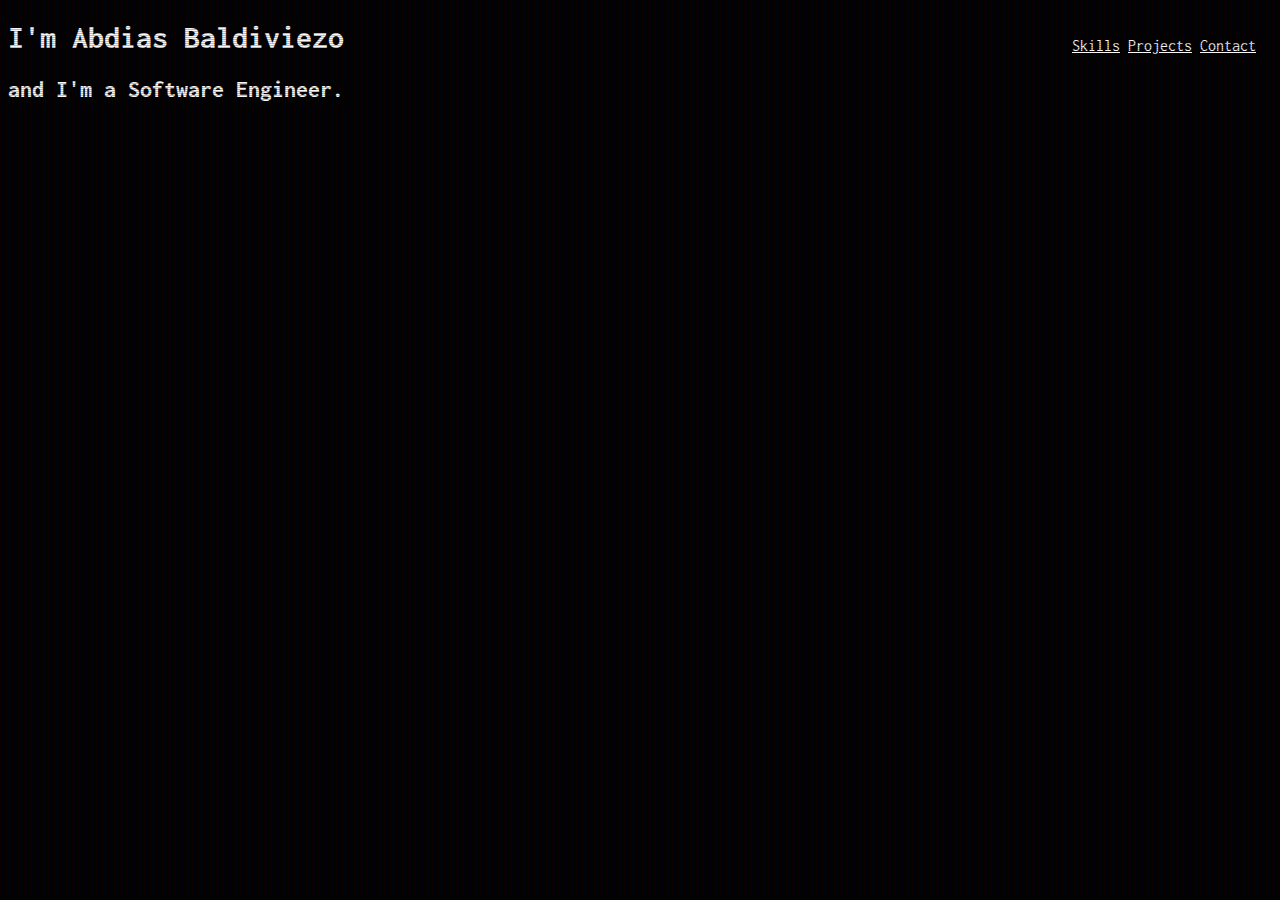
==== index.html @ 1279e67d "new branch" ====
<!DOCTYPE html>
<html>
    <head>
        <link rel="stylesheet" href="index.css">
        <!-- reused style from http://aleclownes.com/2017/02/01/crt-display.html -->
        <link rel="stylesheet" href="crt.css">
        <link rel="preconnect" href="https://fonts.googleapis.com">
        <link rel="preconnect" href="https://fonts.gstatic.com" crossorigin>
        <link href="https://fonts.googleapis.com/css2?family=Inconsolata&display=swap" rel="stylesheet"> 
	
        <meta charset="utf-8">
        <meta name="viewport" content="width=device-width, initial-scale=1">
        
    </head>
    <body >
        <div class="navbar">
            <a href="#Skills">Skills</a>
            <a href="#Projects">Projects</a>
            <a href="#Contact">Contact</a>
        </div>
        <div class="crt">
            <h1>I'm Abdias Baldiviezo</h1>
            <h2>and I'm a Software Engineer.</h2>
        </div>
    </body>
</html>
---- index.css ----
body {
  background-color: black;
  color: white;
  font-family: 'Inconsolata', monospace !important;
}

.navbar {
  float: right;
  display: block;
  text-align: center;
  padding: 1rem;
}

a, a:visited, a:hover, a:active {
  color: inherit;
}
---- crt.css ----
@keyframes flicker {
    0% {
      opacity: 0.27861;
    }
    5% {
      opacity: 0.34769;
    }
    10% {
      opacity: 0.23604;
    }
    15% {
      opacity: 0.90626;
    }
    20% {
      opacity: 0.18128;
    }
    25% {
      opacity: 0.83891;
    }
    30% {
      opacity: 0.65583;
    }
    35% {
      opacity: 0.67807;
    }
    40% {
      opacity: 0.26559;
    }
    45% {
      opacity: 0.84693;
    }
    50% {
      opacity: 0.96019;
    }
    55% {
      opacity: 0.08594;
    }
    60% {
      opacity: 0.20313;
    }
    65% {
      opacity: 0.71988;
    }
    70% {
      opacity: 0.53455;
    }
    75% {
      opacity: 0.37288;
    }
    80% {
      opacity: 0.71428;
    }
    85% {
      opacity: 0.70419;
    }
    90% {
      opacity: 0.7003;
    }
    95% {
      opacity: 0.36108;
    }
    100% {
      opacity: 0.24387;
    }
  }
  @keyframes textShadow {
    0% {
      text-shadow: 0.4389924193300864px 0 1px rgba(0,30,255,0.5), -0.4389924193300864px 0 1px rgba(255,0,80,0.3), 0 0 3px;
    }
    5% {
      text-shadow: 2.7928974010788217px 0 1px rgba(0,30,255,0.5), -2.7928974010788217px 0 1px rgba(255,0,80,0.3), 0 0 3px;
    }
    10% {
      text-shadow: 0.02956275843481219px 0 1px rgba(0,30,255,0.5), -0.02956275843481219px 0 1px rgba(255,0,80,0.3), 0 0 3px;
    }
    15% {
      text-shadow: 0.40218538552878136px 0 1px rgba(0,30,255,0.5), -0.40218538552878136px 0 1px rgba(255,0,80,0.3), 0 0 3px;
    }
    20% {
      text-shadow: 3.4794037899852017px 0 1px rgba(0,30,255,0.5), -3.4794037899852017px 0 1px rgba(255,0,80,0.3), 0 0 3px;
    }
    25% {
      text-shadow: 1.6125630401149584px 0 1px rgba(0,30,255,0.5), -1.6125630401149584px 0 1px rgba(255,0,80,0.3), 0 0 3px;
    }
    30% {
      text-shadow: 0.7015590085143956px 0 1px rgba(0,30,255,0.5), -0.7015590085143956px 0 1px rgba(255,0,80,0.3), 0 0 3px;
    }
    35% {
      text-shadow: 3.896914047650351px 0 1px rgba(0,30,255,0.5), -3.896914047650351px 0 1px rgba(255,0,80,0.3), 0 0 3px;
    }
    40% {
      text-shadow: 3.870905614848819px 0 1px rgba(0,30,255,0.5), -3.870905614848819px 0 1px rgba(255,0,80,0.3), 0 0 3px;
    }
    45% {
      text-shadow: 2.231056963361899px 0 1px rgba(0,30,255,0.5), -2.231056963361899px 0 1px rgba(255,0,80,0.3), 0 0 3px;
    }
    50% {
      text-shadow: 0.08084290417898504px 0 1px rgba(0,30,255,0.5), -0.08084290417898504px 0 1px rgba(255,0,80,0.3), 0 0 3px;
    }
    55% {
      text-shadow: 2.3758461067427543px 0 1px rgba(0,30,255,0.5), -2.3758461067427543px 0 1px rgba(255,0,80,0.3), 0 0 3px;
    }
    60% {
      text-shadow: 2.202193051050636px 0 1px rgba(0,30,255,0.5), -2.202193051050636px 0 1px rgba(255,0,80,0.3), 0 0 3px;
    }
    65% {
      text-shadow: 2.8638780614874975px 0 1px rgba(0,30,255,0.5), -2.8638780614874975px 0 1px rgba(255,0,80,0.3), 0 0 3px;
    }
    70% {
      text-shadow: 0.48874025155497314px 0 1px rgba(0,30,255,0.5), -0.48874025155497314px 0 1px rgba(255,0,80,0.3), 0 0 3px;
    }
    75% {
      text-shadow: 1.8948491305757957px 0 1px rgba(0,30,255,0.5), -1.8948491305757957px 0 1px rgba(255,0,80,0.3), 0 0 3px;
    }
    80% {
      text-shadow: 0.0833037308038857px 0 1px rgba(0,30,255,0.5), -0.0833037308038857px 0 1px rgba(255,0,80,0.3), 0 0 3px;
    }
    85% {
      text-shadow: 0.09769827255241735px 0 1px rgba(0,30,255,0.5), -0.09769827255241735px 0 1px rgba(255,0,80,0.3), 0 0 3px;
    }
    90% {
      text-shadow: 3.443339761481782px 0 1px rgba(0,30,255,0.5), -3.443339761481782px 0 1px rgba(255,0,80,0.3), 0 0 3px;
    }
    95% {
      text-shadow: 2.1841838852799786px 0 1px rgba(0,30,255,0.5), -2.1841838852799786px 0 1px rgba(255,0,80,0.3), 0 0 3px;
    }
    100% {
      text-shadow: 2.6208764473832513px 0 1px rgba(0,30,255,0.5), -2.6208764473832513px 0 1px rgba(255,0,80,0.3), 0 0 3px;
    }
  }
  .crt::after {
    content: " ";
    display: block;
    position: absolute;
    top: 0;
    left: 0;
    bottom: 0;
    right: 0;
    background: rgba(18, 16, 16, 0.1);
    opacity: 0;
    z-index: 2;
    pointer-events: none;
    animation: flicker 0.15s infinite;
  }
  .crt::before {
    content: " ";
    display: block;
    position: absolute;
    top: 0;
    left: 0;
    bottom: 0;
    right: 0;
    background: linear-gradient(rgba(18, 16, 16, 0) 50%, rgba(0, 0, 0, 0.25) 50%), linear-gradient(90deg, rgba(255, 0, 0, 0.06), rgba(0, 255, 0, 0.02), rgba(0, 0, 255, 0.06));
    z-index: 2;
    background-size: 100% 2px, 3px 100%;
    pointer-events: none;
  }
  .crt {
    animation: textShadow 1.6s infinite;
  }
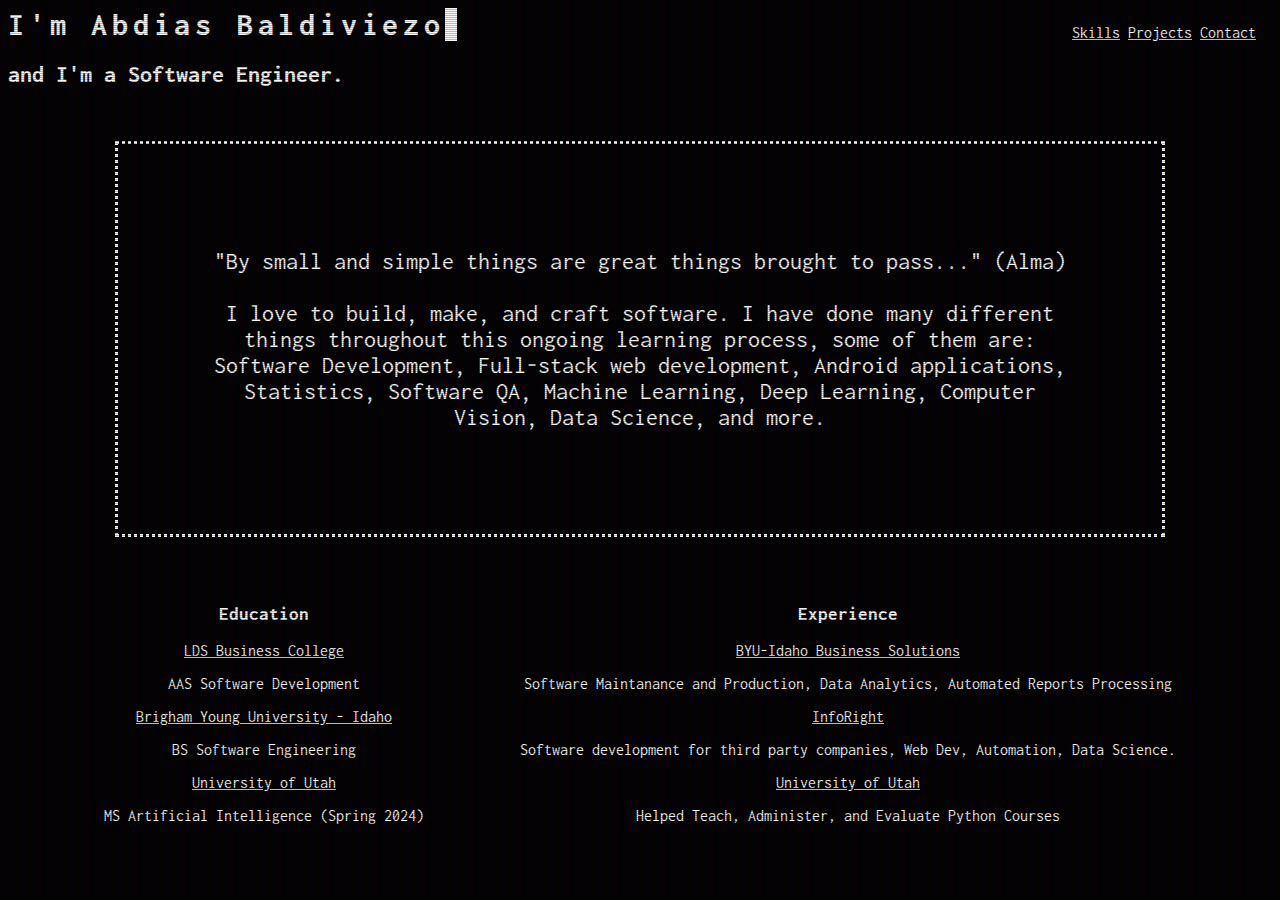
==== commit 715d801e: "90%" ====
--- a/index.html
+++ b/index.html
@@ -12,15 +12,51 @@
         <meta name="viewport" content="width=device-width, initial-scale=1">
         
     </head>
-    <body >
-        <div class="navbar">
-            <a href="#Skills">Skills</a>
-            <a href="#Projects">Projects</a>
-            <a href="#Contact">Contact</a>
+    <body>
+        <div class="navbar no-flicker-crt">
+            <a href="skills.html">Skills</a>
+            <a href="projects.html">Projects</a>
+            <a href="contact.html">Contact</a>
         </div>
-        <div class="crt">
-            <h1>I'm Abdias Baldiviezo</h1>
-            <h2>and I'm a Software Engineer.</h2>
+        <div>
+            <div class="typewriter crt">
+                <h1>I'm Abdias Baldiviezo</h1>
+                <h2>and I'm a Software Engineer.</h2>
+            </div>
+        </div>
+        <br>
+        <br>
+        <div class="dotted-margin">
+            <p class="no-flicker-crt">
+                "By small and simple things are great things brought to pass..." (Alma)
+                <br>
+                <br>
+                I love to build, make, and craft software.
+                I have done many different things throughout this ongoing learning process, some of them are:
+                Software Development, Full-stack web development, Android applications, Statistics, Software QA,
+                Machine Learning, Deep Learning, Computer Vision, Data Science, and more.
+            </p>
+        </div>
+        <div class="two-cols">
+            <div class="no-flicker-crt col-item">
+                <h3>Education</h3>
+                <a href="https://www.ldsbc.edu/">LDS Business College</a>
+                <p>AAS Software Development</p>
+                <a href="https://www.byui.edu/">Brigham Young University - Idaho</a>
+                <p>BS Software Engineering</p>
+                <a href="https://www.utah.edu/">University of Utah</a>
+                <p>MS Artificial Intelligence (Spring 2024)</p>
+            </div>
+            <div class="no-flicker-crt col-item">
+                <h3>Experience</h3>
+                <a href="https://www.google.com/maps/dir/43.810816,-111.788032/Lowell+G.+Biddulph+Building,+525+S+Center+St,+Rexburg,+ID+83460/@43.8142691,-111.7910278,16z/data=!3m1!4b1!4m9!4m8!1m1!4e1!1m5!1m1!1s0x53540b011b767fab:0x428b2d1e7390b39c!2m2!1d-111.7852197!2d43.8170801">BYU-Idaho
+                    Business Solutions</a>
+                <p>Software Maintanance and Production, Data Analytics, Automated Reports Processing</p>
+                <a href="https://www.inforight.com/">InfoRight</a>
+                <p>Software development for third party companies, Web Dev, Automation, Data Science.</p>
+                <a href="https://www.utah.edu/">University of Utah</a>
+                <p>Helped Teach, Administer, and Evaluate Python Courses</p>
+            </div>
         </div>
     </body>
 </html>
--- a/index.css
+++ b/index.css
@@ -13,4 +13,66 @@
 
 a, a:visited, a:hover, a:active {
   color: inherit;
+}
+
+.dotted-margin {
+  border-style: dotted;
+  text-align: center;
+  font-size: x-large;
+  width: 70%;
+  margin: auto;
+  padding: 5rem;
+}
+
+.two-cols {
+  display: grid;
+  grid-template-columns: auto auto;
+  padding: 3rem;
+}
+
+.col-item {
+  text-align: center;
+}
+
+.four-cols {
+  display: grid;
+  grid-template-columns: auto auto auto auto;
+  padding: 1rem;
+}
+
+.typewriter {
+  width: fit-content;
+}
+.typewriter h1 {
+  overflow: hidden;
+  border-right: .4em solid white;
+  white-space: nowrap;
+  margin: 0 auto;
+  letter-spacing: .15em;
+  animation: 
+    typing 3.5s steps(30, end),
+    blink-caret .5s step-end infinite;
+}
+/* The typing effect */
+@keyframes typing {
+  from { width: 0 }
+  to { width: 100% }
+}
+/* The typewriter cursor effect */
+@keyframes blink-caret {
+  from, to { border-color: transparent }
+  50% { border-color: white }
+}
+
+.neon-text {
+  color: #fff;
+  text-shadow:
+      0 0 7px #fff,
+      0 0 10px #fff,
+      0 0 21px #fff,
+      0 0 42px #0fa,
+      0 0 82px #0fa,
+      0 0 92px #0fa,
+      0 0 102px #0fa,
+      0 0 151px #0fa;
 }--- a/crt.css
+++ b/crt.css
@@ -62,100 +62,105 @@
     100% {
       opacity: 0.24387;
     }
+}
+@keyframes textShadow {
+  0% {
+    text-shadow: 0.4389924193300864px 0 1px rgba(0,30,255,0.5), -0.4389924193300864px 0 1px rgba(255,0,80,0.3), 0 0 3px;
   }
-  @keyframes textShadow {
-    0% {
-      text-shadow: 0.4389924193300864px 0 1px rgba(0,30,255,0.5), -0.4389924193300864px 0 1px rgba(255,0,80,0.3), 0 0 3px;
-    }
-    5% {
-      text-shadow: 2.7928974010788217px 0 1px rgba(0,30,255,0.5), -2.7928974010788217px 0 1px rgba(255,0,80,0.3), 0 0 3px;
-    }
-    10% {
-      text-shadow: 0.02956275843481219px 0 1px rgba(0,30,255,0.5), -0.02956275843481219px 0 1px rgba(255,0,80,0.3), 0 0 3px;
-    }
-    15% {
-      text-shadow: 0.40218538552878136px 0 1px rgba(0,30,255,0.5), -0.40218538552878136px 0 1px rgba(255,0,80,0.3), 0 0 3px;
-    }
-    20% {
-      text-shadow: 3.4794037899852017px 0 1px rgba(0,30,255,0.5), -3.4794037899852017px 0 1px rgba(255,0,80,0.3), 0 0 3px;
-    }
-    25% {
-      text-shadow: 1.6125630401149584px 0 1px rgba(0,30,255,0.5), -1.6125630401149584px 0 1px rgba(255,0,80,0.3), 0 0 3px;
-    }
-    30% {
-      text-shadow: 0.7015590085143956px 0 1px rgba(0,30,255,0.5), -0.7015590085143956px 0 1px rgba(255,0,80,0.3), 0 0 3px;
-    }
-    35% {
-      text-shadow: 3.896914047650351px 0 1px rgba(0,30,255,0.5), -3.896914047650351px 0 1px rgba(255,0,80,0.3), 0 0 3px;
-    }
-    40% {
-      text-shadow: 3.870905614848819px 0 1px rgba(0,30,255,0.5), -3.870905614848819px 0 1px rgba(255,0,80,0.3), 0 0 3px;
-    }
-    45% {
-      text-shadow: 2.231056963361899px 0 1px rgba(0,30,255,0.5), -2.231056963361899px 0 1px rgba(255,0,80,0.3), 0 0 3px;
-    }
-    50% {
-      text-shadow: 0.08084290417898504px 0 1px rgba(0,30,255,0.5), -0.08084290417898504px 0 1px rgba(255,0,80,0.3), 0 0 3px;
-    }
-    55% {
-      text-shadow: 2.3758461067427543px 0 1px rgba(0,30,255,0.5), -2.3758461067427543px 0 1px rgba(255,0,80,0.3), 0 0 3px;
-    }
-    60% {
-      text-shadow: 2.202193051050636px 0 1px rgba(0,30,255,0.5), -2.202193051050636px 0 1px rgba(255,0,80,0.3), 0 0 3px;
-    }
-    65% {
-      text-shadow: 2.8638780614874975px 0 1px rgba(0,30,255,0.5), -2.8638780614874975px 0 1px rgba(255,0,80,0.3), 0 0 3px;
-    }
-    70% {
-      text-shadow: 0.48874025155497314px 0 1px rgba(0,30,255,0.5), -0.48874025155497314px 0 1px rgba(255,0,80,0.3), 0 0 3px;
-    }
-    75% {
-      text-shadow: 1.8948491305757957px 0 1px rgba(0,30,255,0.5), -1.8948491305757957px 0 1px rgba(255,0,80,0.3), 0 0 3px;
-    }
-    80% {
-      text-shadow: 0.0833037308038857px 0 1px rgba(0,30,255,0.5), -0.0833037308038857px 0 1px rgba(255,0,80,0.3), 0 0 3px;
-    }
-    85% {
-      text-shadow: 0.09769827255241735px 0 1px rgba(0,30,255,0.5), -0.09769827255241735px 0 1px rgba(255,0,80,0.3), 0 0 3px;
-    }
-    90% {
-      text-shadow: 3.443339761481782px 0 1px rgba(0,30,255,0.5), -3.443339761481782px 0 1px rgba(255,0,80,0.3), 0 0 3px;
-    }
-    95% {
-      text-shadow: 2.1841838852799786px 0 1px rgba(0,30,255,0.5), -2.1841838852799786px 0 1px rgba(255,0,80,0.3), 0 0 3px;
-    }
-    100% {
-      text-shadow: 2.6208764473832513px 0 1px rgba(0,30,255,0.5), -2.6208764473832513px 0 1px rgba(255,0,80,0.3), 0 0 3px;
-    }
+  5% {
+    text-shadow: 2.7928974010788217px 0 1px rgba(0,30,255,0.5), -2.7928974010788217px 0 1px rgba(255,0,80,0.3), 0 0 3px;
   }
-  .crt::after {
-    content: " ";
-    display: block;
-    position: absolute;
-    top: 0;
-    left: 0;
-    bottom: 0;
-    right: 0;
-    background: rgba(18, 16, 16, 0.1);
-    opacity: 0;
-    z-index: 2;
-    pointer-events: none;
-    animation: flicker 0.15s infinite;
+  10% {
+    text-shadow: 0.02956275843481219px 0 1px rgba(0,30,255,0.5), -0.02956275843481219px 0 1px rgba(255,0,80,0.3), 0 0 3px;
   }
-  .crt::before {
-    content: " ";
-    display: block;
-    position: absolute;
-    top: 0;
-    left: 0;
-    bottom: 0;
-    right: 0;
-    background: linear-gradient(rgba(18, 16, 16, 0) 50%, rgba(0, 0, 0, 0.25) 50%), linear-gradient(90deg, rgba(255, 0, 0, 0.06), rgba(0, 255, 0, 0.02), rgba(0, 0, 255, 0.06));
-    z-index: 2;
-    background-size: 100% 2px, 3px 100%;
-    pointer-events: none;
+  15% {
+    text-shadow: 0.40218538552878136px 0 1px rgba(0,30,255,0.5), -0.40218538552878136px 0 1px rgba(255,0,80,0.3), 0 0 3px;
   }
-  .crt {
-    animation: textShadow 1.6s infinite;
+  20% {
+    text-shadow: 3.4794037899852017px 0 1px rgba(0,30,255,0.5), -3.4794037899852017px 0 1px rgba(255,0,80,0.3), 0 0 3px;
   }
+  25% {
+    text-shadow: 1.6125630401149584px 0 1px rgba(0,30,255,0.5), -1.6125630401149584px 0 1px rgba(255,0,80,0.3), 0 0 3px;
+  }
+  30% {
+    text-shadow: 0.7015590085143956px 0 1px rgba(0,30,255,0.5), -0.7015590085143956px 0 1px rgba(255,0,80,0.3), 0 0 3px;
+  }
+  35% {
+    text-shadow: 3.896914047650351px 0 1px rgba(0,30,255,0.5), -3.896914047650351px 0 1px rgba(255,0,80,0.3), 0 0 3px;
+  }
+  40% {
+    text-shadow: 3.870905614848819px 0 1px rgba(0,30,255,0.5), -3.870905614848819px 0 1px rgba(255,0,80,0.3), 0 0 3px;
+  }
+  45% {
+    text-shadow: 2.231056963361899px 0 1px rgba(0,30,255,0.5), -2.231056963361899px 0 1px rgba(255,0,80,0.3), 0 0 3px;
+  }
+  50% {
+    text-shadow: 0.08084290417898504px 0 1px rgba(0,30,255,0.5), -0.08084290417898504px 0 1px rgba(255,0,80,0.3), 0 0 3px;
+  }
+  55% {
+    text-shadow: 2.3758461067427543px 0 1px rgba(0,30,255,0.5), -2.3758461067427543px 0 1px rgba(255,0,80,0.3), 0 0 3px;
+  }
+  60% {
+    text-shadow: 2.202193051050636px 0 1px rgba(0,30,255,0.5), -2.202193051050636px 0 1px rgba(255,0,80,0.3), 0 0 3px;
+  }
+  65% {
+    text-shadow: 2.8638780614874975px 0 1px rgba(0,30,255,0.5), -2.8638780614874975px 0 1px rgba(255,0,80,0.3), 0 0 3px;
+  }
+  70% {
+    text-shadow: 0.48874025155497314px 0 1px rgba(0,30,255,0.5), -0.48874025155497314px 0 1px rgba(255,0,80,0.3), 0 0 3px;
+  }
+  75% {
+    text-shadow: 1.8948491305757957px 0 1px rgba(0,30,255,0.5), -1.8948491305757957px 0 1px rgba(255,0,80,0.3), 0 0 3px;
+  }
+  80% {
+    text-shadow: 0.0833037308038857px 0 1px rgba(0,30,255,0.5), -0.0833037308038857px 0 1px rgba(255,0,80,0.3), 0 0 3px;
+  }
+  85% {
+    text-shadow: 0.09769827255241735px 0 1px rgba(0,30,255,0.5), -0.09769827255241735px 0 1px rgba(255,0,80,0.3), 0 0 3px;
+  }
+  90% {
+    text-shadow: 3.443339761481782px 0 1px rgba(0,30,255,0.5), -3.443339761481782px 0 1px rgba(255,0,80,0.3), 0 0 3px;
+  }
+  95% {
+    text-shadow: 2.1841838852799786px 0 1px rgba(0,30,255,0.5), -2.1841838852799786px 0 1px rgba(255,0,80,0.3), 0 0 3px;
+  }
+  100% {
+    text-shadow: 2.6208764473832513px 0 1px rgba(0,30,255,0.5), -2.6208764473832513px 0 1px rgba(255,0,80,0.3), 0 0 3px;
+  }
+}
+.crt::after {
+  content: " ";
+  display: block;
+  position: absolute;
+  top: 0;
+  left: 0;
+  bottom: 0;
+  right: 0;
+  background: rgba(18, 16, 16, 0.1);
+  opacity: 0;
+  z-index: 2;
+  pointer-events: none;
+  animation: flicker 0.15s infinite;
+}
+.crt::before {
+  content: " ";
+  display: block;
+  position: absolute;
+  top: 0;
+  left: 0;
+  bottom: 0;
+  right: 0;
+  background: linear-gradient(rgba(18, 16, 16, 0) 50%, rgba(0, 0, 0, 0.25) 50%), linear-gradient(90deg, rgba(255, 0, 0, 0.06), rgba(0, 255, 0, 0.02), rgba(0, 0, 255, 0.06));
+  z-index: 2;
+  background-size: 100% 2px, 3px 100%;
+  pointer-events: none;
+  height: 100%;
+}
+.crt {
+  animation: textShadow 1.6s infinite;
+}
+
+.no-flicker-crt {
+  animation: textShadow 1.6s infinite;
+}
   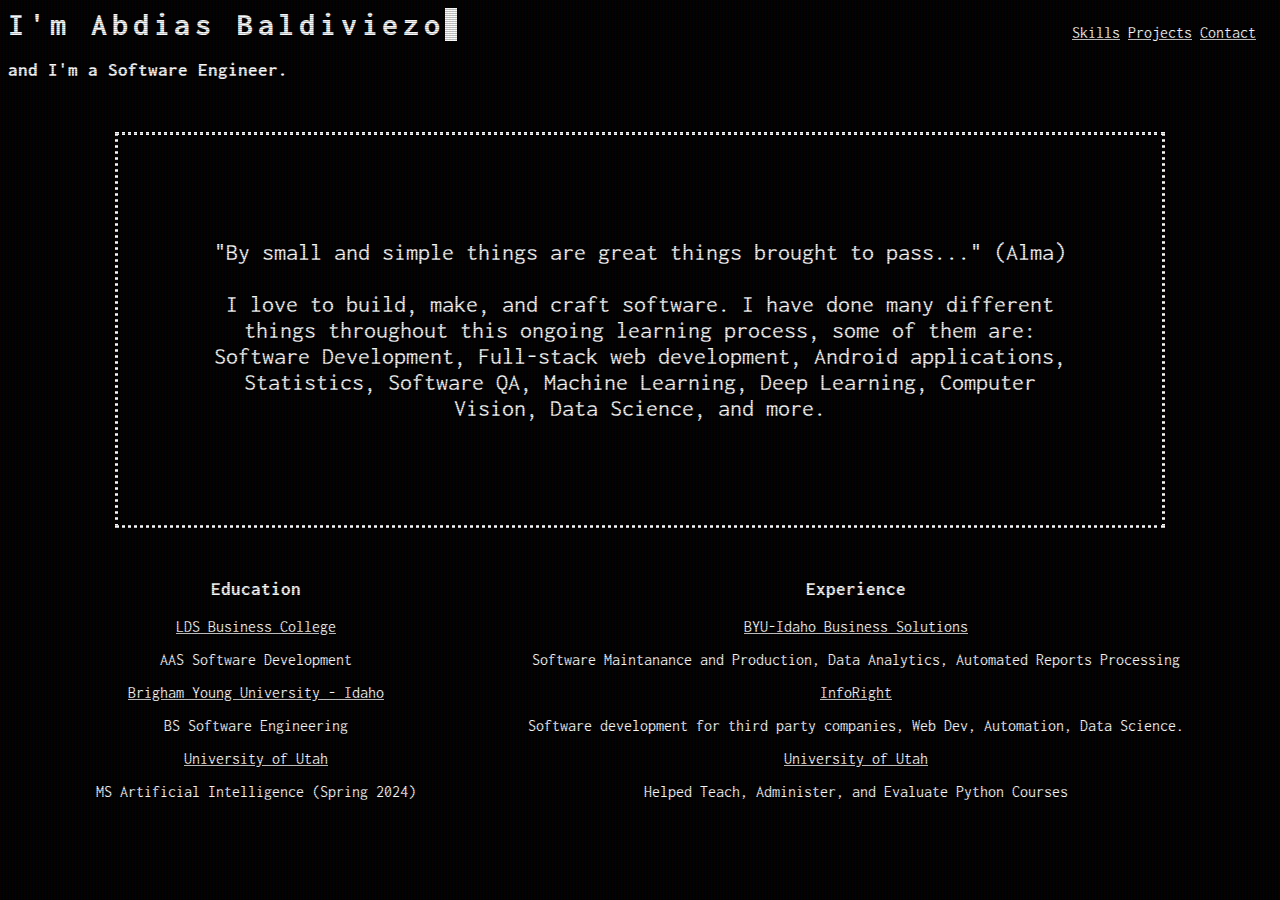
==== commit 5a06a288: "mar12" ====
--- a/index.html
+++ b/index.html
@@ -21,7 +21,7 @@
         <div>
             <div class="typewriter crt">
                 <h1>I'm Abdias Baldiviezo</h1>
-                <h2>and I'm a Software Engineer.</h2>
+                <h3>and I'm a Software Engineer.</h3>
             </div>
         </div>
         <br>
--- a/index.css
+++ b/index.css
@@ -27,7 +27,7 @@
 .two-cols {
   display: grid;
   grid-template-columns: auto auto;
-  padding: 3rem;
+  padding: 2rem;
 }
 
 .col-item {
@@ -44,6 +44,17 @@
   width: fit-content;
 }
 .typewriter h1 {
+  overflow: hidden;
+  border-right: .4em solid white;
+  white-space: nowrap;
+  margin: 0 auto;
+  letter-spacing: .15em;
+  animation: 
+    typing 3.5s steps(30, end),
+    blink-caret .5s step-end infinite;
+}
+.typewriter h2 {
+  font-size: large;
   overflow: hidden;
   border-right: .4em solid white;
   white-space: nowrap;
@@ -75,4 +86,4 @@
       0 0 92px #0fa,
       0 0 102px #0fa,
       0 0 151px #0fa;
-}+}
--- a/crt.css
+++ b/crt.css
@@ -2,62 +2,14 @@
     0% {
       opacity: 0.27861;
     }
-    5% {
-      opacity: 0.34769;
-    }
-    10% {
-      opacity: 0.23604;
-    }
-    15% {
-      opacity: 0.90626;
-    }
-    20% {
-      opacity: 0.18128;
-    }
     25% {
       opacity: 0.83891;
-    }
-    30% {
-      opacity: 0.65583;
-    }
-    35% {
-      opacity: 0.67807;
-    }
-    40% {
-      opacity: 0.26559;
-    }
-    45% {
-      opacity: 0.84693;
     }
     50% {
       opacity: 0.96019;
     }
-    55% {
-      opacity: 0.08594;
-    }
-    60% {
-      opacity: 0.20313;
-    }
-    65% {
-      opacity: 0.71988;
-    }
-    70% {
-      opacity: 0.53455;
-    }
     75% {
       opacity: 0.37288;
-    }
-    80% {
-      opacity: 0.71428;
-    }
-    85% {
-      opacity: 0.70419;
-    }
-    90% {
-      opacity: 0.7003;
-    }
-    95% {
-      opacity: 0.36108;
     }
     100% {
       opacity: 0.24387;
@@ -67,62 +19,14 @@
   0% {
     text-shadow: 0.4389924193300864px 0 1px rgba(0,30,255,0.5), -0.4389924193300864px 0 1px rgba(255,0,80,0.3), 0 0 3px;
   }
-  5% {
-    text-shadow: 2.7928974010788217px 0 1px rgba(0,30,255,0.5), -2.7928974010788217px 0 1px rgba(255,0,80,0.3), 0 0 3px;
-  }
-  10% {
-    text-shadow: 0.02956275843481219px 0 1px rgba(0,30,255,0.5), -0.02956275843481219px 0 1px rgba(255,0,80,0.3), 0 0 3px;
-  }
-  15% {
-    text-shadow: 0.40218538552878136px 0 1px rgba(0,30,255,0.5), -0.40218538552878136px 0 1px rgba(255,0,80,0.3), 0 0 3px;
-  }
-  20% {
-    text-shadow: 3.4794037899852017px 0 1px rgba(0,30,255,0.5), -3.4794037899852017px 0 1px rgba(255,0,80,0.3), 0 0 3px;
-  }
   25% {
     text-shadow: 1.6125630401149584px 0 1px rgba(0,30,255,0.5), -1.6125630401149584px 0 1px rgba(255,0,80,0.3), 0 0 3px;
-  }
-  30% {
-    text-shadow: 0.7015590085143956px 0 1px rgba(0,30,255,0.5), -0.7015590085143956px 0 1px rgba(255,0,80,0.3), 0 0 3px;
-  }
-  35% {
-    text-shadow: 3.896914047650351px 0 1px rgba(0,30,255,0.5), -3.896914047650351px 0 1px rgba(255,0,80,0.3), 0 0 3px;
-  }
-  40% {
-    text-shadow: 3.870905614848819px 0 1px rgba(0,30,255,0.5), -3.870905614848819px 0 1px rgba(255,0,80,0.3), 0 0 3px;
-  }
-  45% {
-    text-shadow: 2.231056963361899px 0 1px rgba(0,30,255,0.5), -2.231056963361899px 0 1px rgba(255,0,80,0.3), 0 0 3px;
   }
   50% {
     text-shadow: 0.08084290417898504px 0 1px rgba(0,30,255,0.5), -0.08084290417898504px 0 1px rgba(255,0,80,0.3), 0 0 3px;
   }
-  55% {
-    text-shadow: 2.3758461067427543px 0 1px rgba(0,30,255,0.5), -2.3758461067427543px 0 1px rgba(255,0,80,0.3), 0 0 3px;
-  }
-  60% {
-    text-shadow: 2.202193051050636px 0 1px rgba(0,30,255,0.5), -2.202193051050636px 0 1px rgba(255,0,80,0.3), 0 0 3px;
-  }
-  65% {
-    text-shadow: 2.8638780614874975px 0 1px rgba(0,30,255,0.5), -2.8638780614874975px 0 1px rgba(255,0,80,0.3), 0 0 3px;
-  }
-  70% {
-    text-shadow: 0.48874025155497314px 0 1px rgba(0,30,255,0.5), -0.48874025155497314px 0 1px rgba(255,0,80,0.3), 0 0 3px;
-  }
   75% {
     text-shadow: 1.8948491305757957px 0 1px rgba(0,30,255,0.5), -1.8948491305757957px 0 1px rgba(255,0,80,0.3), 0 0 3px;
-  }
-  80% {
-    text-shadow: 0.0833037308038857px 0 1px rgba(0,30,255,0.5), -0.0833037308038857px 0 1px rgba(255,0,80,0.3), 0 0 3px;
-  }
-  85% {
-    text-shadow: 0.09769827255241735px 0 1px rgba(0,30,255,0.5), -0.09769827255241735px 0 1px rgba(255,0,80,0.3), 0 0 3px;
-  }
-  90% {
-    text-shadow: 3.443339761481782px 0 1px rgba(0,30,255,0.5), -3.443339761481782px 0 1px rgba(255,0,80,0.3), 0 0 3px;
-  }
-  95% {
-    text-shadow: 2.1841838852799786px 0 1px rgba(0,30,255,0.5), -2.1841838852799786px 0 1px rgba(255,0,80,0.3), 0 0 3px;
   }
   100% {
     text-shadow: 2.6208764473832513px 0 1px rgba(0,30,255,0.5), -2.6208764473832513px 0 1px rgba(255,0,80,0.3), 0 0 3px;
@@ -140,7 +44,7 @@
   opacity: 0;
   z-index: 2;
   pointer-events: none;
-  animation: flicker 0.15s infinite;
+  animation: flicker 0.5s infinite;
 }
 .crt::before {
   content: " ";
@@ -157,10 +61,10 @@
   height: 100%;
 }
 .crt {
-  animation: textShadow 1.6s infinite;
+  animation: textShadow 1.0s infinite;
 }
 
 .no-flicker-crt {
-  animation: textShadow 1.6s infinite;
+  animation: textShadow 2.0s infinite;
 }
   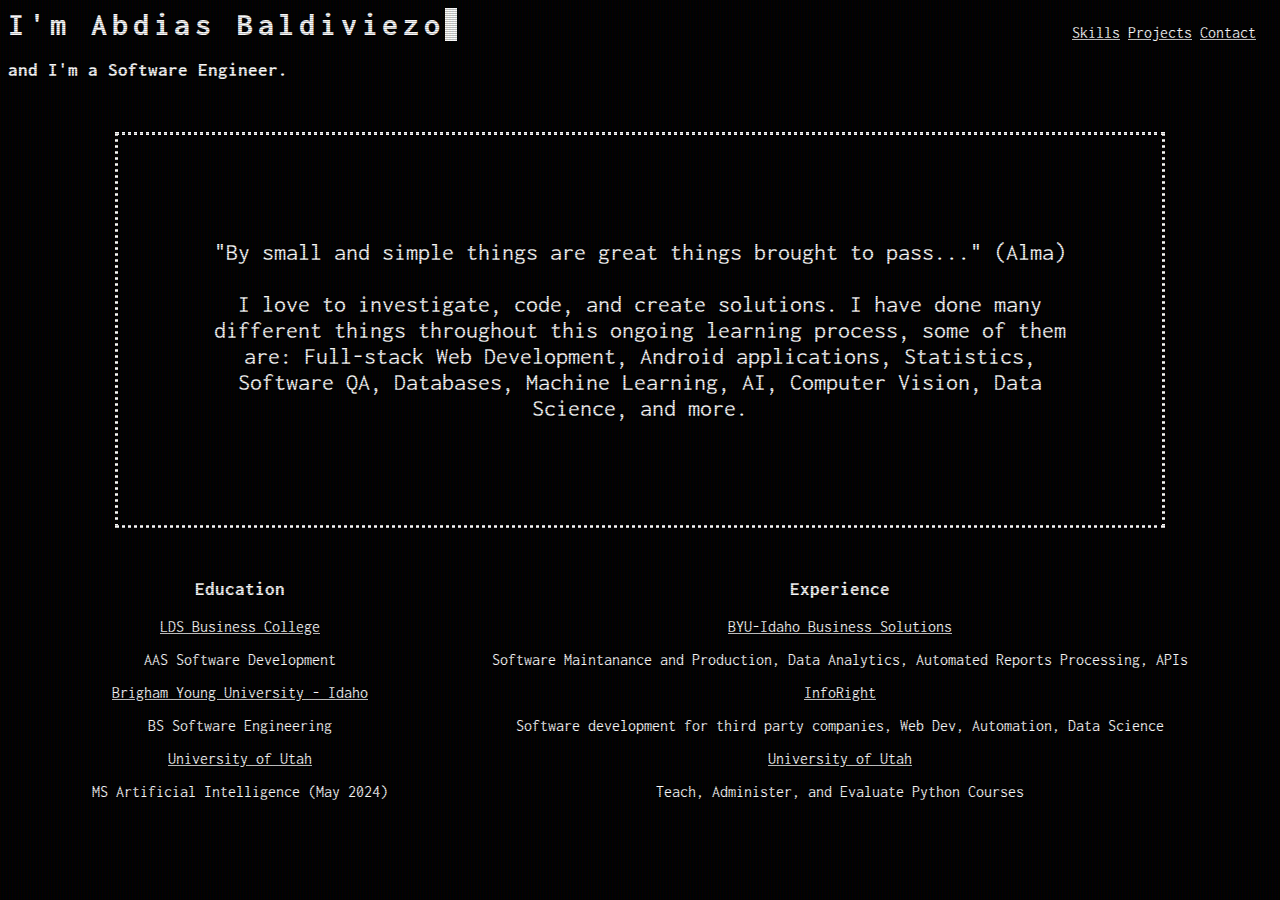
==== commit 84c1599d: "jan26" ====
--- a/index.html
+++ b/index.html
@@ -31,10 +31,10 @@
                 "By small and simple things are great things brought to pass..." (Alma)
                 <br>
                 <br>
-                I love to build, make, and craft software.
+                I love to investigate, code, and create solutions.
                 I have done many different things throughout this ongoing learning process, some of them are:
-                Software Development, Full-stack web development, Android applications, Statistics, Software QA,
-                Machine Learning, Deep Learning, Computer Vision, Data Science, and more.
+                Full-stack Web Development, Android applications, Statistics, Software QA, Databases,
+                Machine Learning, AI, Computer Vision, Data Science, and more.
             </p>
         </div>
         <div class="two-cols">
@@ -45,17 +45,17 @@
                 <a href="https://www.byui.edu/">Brigham Young University - Idaho</a>
                 <p>BS Software Engineering</p>
                 <a href="https://www.utah.edu/">University of Utah</a>
-                <p>MS Artificial Intelligence (Spring 2024)</p>
+                <p>MS Artificial Intelligence (May 2024)</p>
             </div>
             <div class="no-flicker-crt col-item">
                 <h3>Experience</h3>
                 <a href="https://www.google.com/maps/dir/43.810816,-111.788032/Lowell+G.+Biddulph+Building,+525+S+Center+St,+Rexburg,+ID+83460/@43.8142691,-111.7910278,16z/data=!3m1!4b1!4m9!4m8!1m1!4e1!1m5!1m1!1s0x53540b011b767fab:0x428b2d1e7390b39c!2m2!1d-111.7852197!2d43.8170801">BYU-Idaho
                     Business Solutions</a>
-                <p>Software Maintanance and Production, Data Analytics, Automated Reports Processing</p>
+                <p>Software Maintanance and Production, Data Analytics, Automated Reports Processing, APIs</p>
                 <a href="https://www.inforight.com/">InfoRight</a>
-                <p>Software development for third party companies, Web Dev, Automation, Data Science.</p>
+                <p>Software development for third party companies, Web Dev, Automation, Data Science</p>
                 <a href="https://www.utah.edu/">University of Utah</a>
-                <p>Helped Teach, Administer, and Evaluate Python Courses</p>
+                <p>Teach, Administer, and Evaluate Python Courses</p>
             </div>
         </div>
     </body>
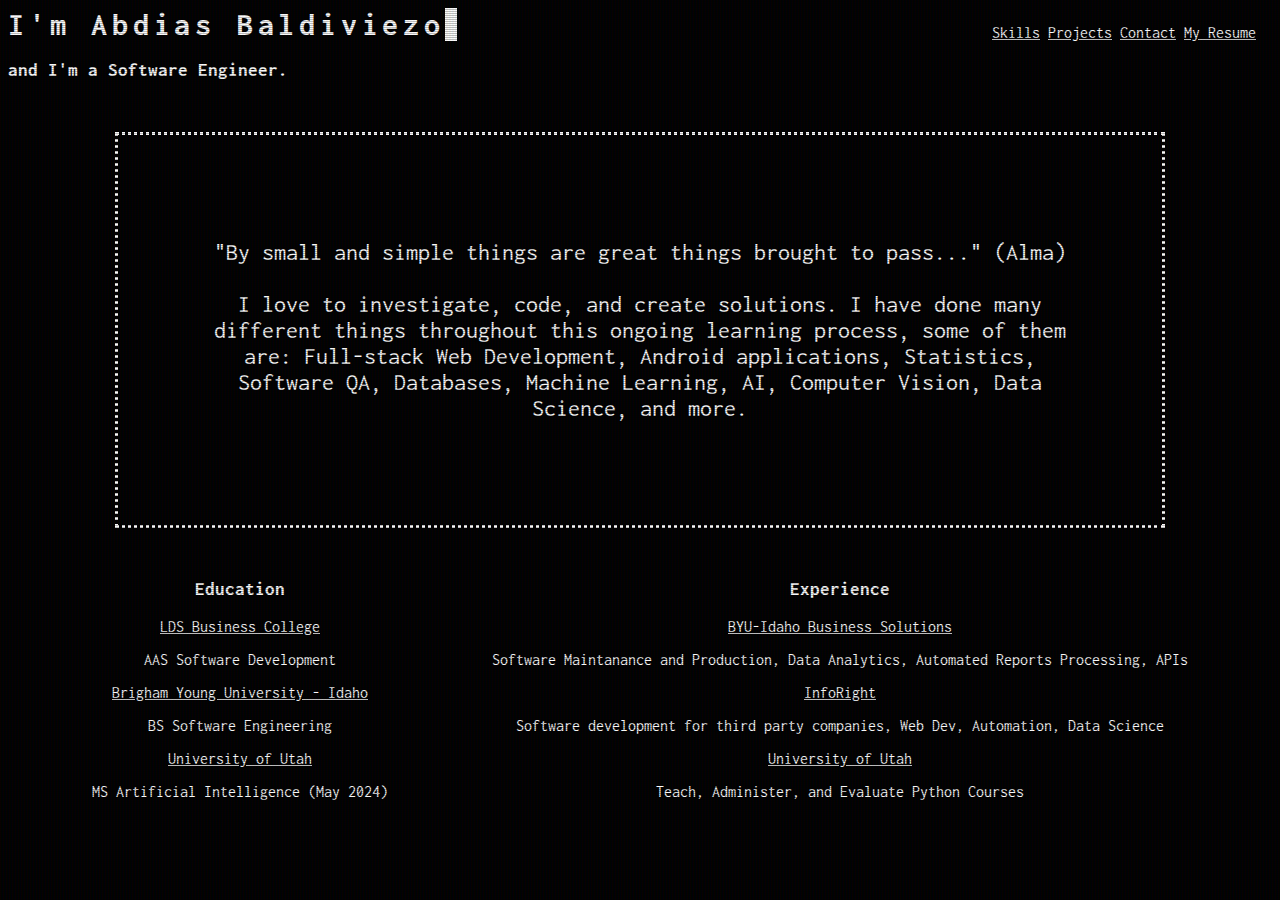
==== commit d08dc695: "feb2" ====
--- a/index.html
+++ b/index.html
@@ -17,6 +17,7 @@
             <a href="skills.html">Skills</a>
             <a href="projects.html">Projects</a>
             <a href="contact.html">Contact</a>
+            <a href="ABaldiviezoResume.pdf" target="_blank"> My Resume</a>
         </div>
         <div>
             <div class="typewriter crt">
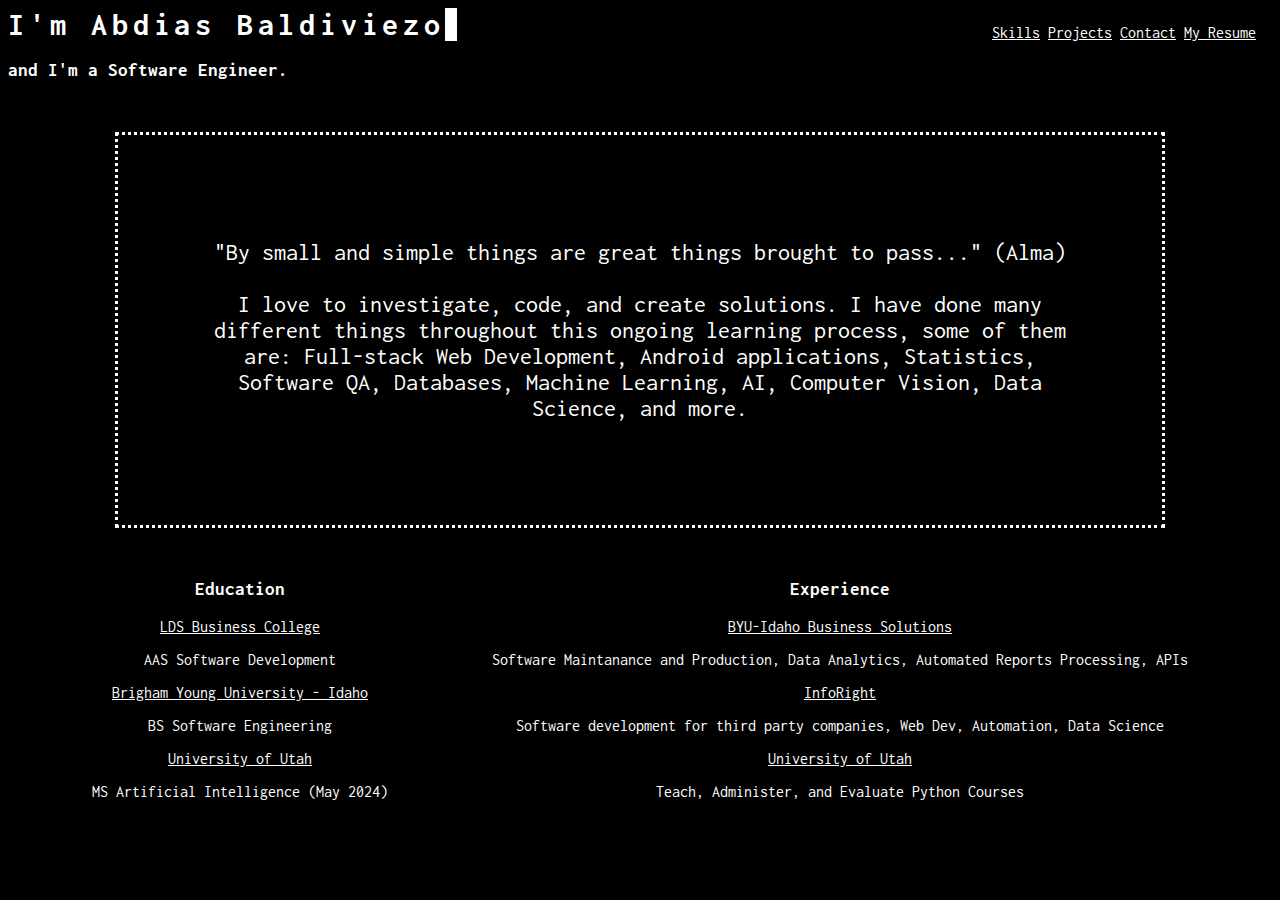
==== commit 3bb47a65: "may7" ====
--- a/index.html
+++ b/index.html
@@ -12,15 +12,15 @@
         <meta name="viewport" content="width=device-width, initial-scale=1">
         
     </head>
-    <body>
-        <div class="navbar no-flicker-crt">
+    <body class="no-flicker-crt">
+        <div class="navbar">
             <a href="skills.html">Skills</a>
             <a href="projects.html">Projects</a>
             <a href="contact.html">Contact</a>
             <a href="ABaldiviezoResume.pdf" target="_blank"> My Resume</a>
         </div>
         <div>
-            <div class="typewriter crt">
+            <div class="typewriter"> <!--crt class ommited here was causing a little lag-->
                 <h1>I'm Abdias Baldiviezo</h1>
                 <h3>and I'm a Software Engineer.</h3>
             </div>
@@ -28,7 +28,7 @@
         <br>
         <br>
         <div class="dotted-margin">
-            <p class="no-flicker-crt">
+            <p class="">
                 "By small and simple things are great things brought to pass..." (Alma)
                 <br>
                 <br>
@@ -39,7 +39,7 @@
             </p>
         </div>
         <div class="two-cols">
-            <div class="no-flicker-crt col-item">
+            <div class=" col-item">
                 <h3>Education</h3>
                 <a href="https://www.ldsbc.edu/">LDS Business College</a>
                 <p>AAS Software Development</p>
@@ -48,7 +48,7 @@
                 <a href="https://www.utah.edu/">University of Utah</a>
                 <p>MS Artificial Intelligence (May 2024)</p>
             </div>
-            <div class="no-flicker-crt col-item">
+            <div class=" col-item">
                 <h3>Experience</h3>
                 <a href="https://www.google.com/maps/dir/43.810816,-111.788032/Lowell+G.+Biddulph+Building,+525+S+Center+St,+Rexburg,+ID+83460/@43.8142691,-111.7910278,16z/data=!3m1!4b1!4m9!4m8!1m1!4e1!1m5!1m1!1s0x53540b011b767fab:0x428b2d1e7390b39c!2m2!1d-111.7852197!2d43.8170801">BYU-Idaho
                     Business Solutions</a>
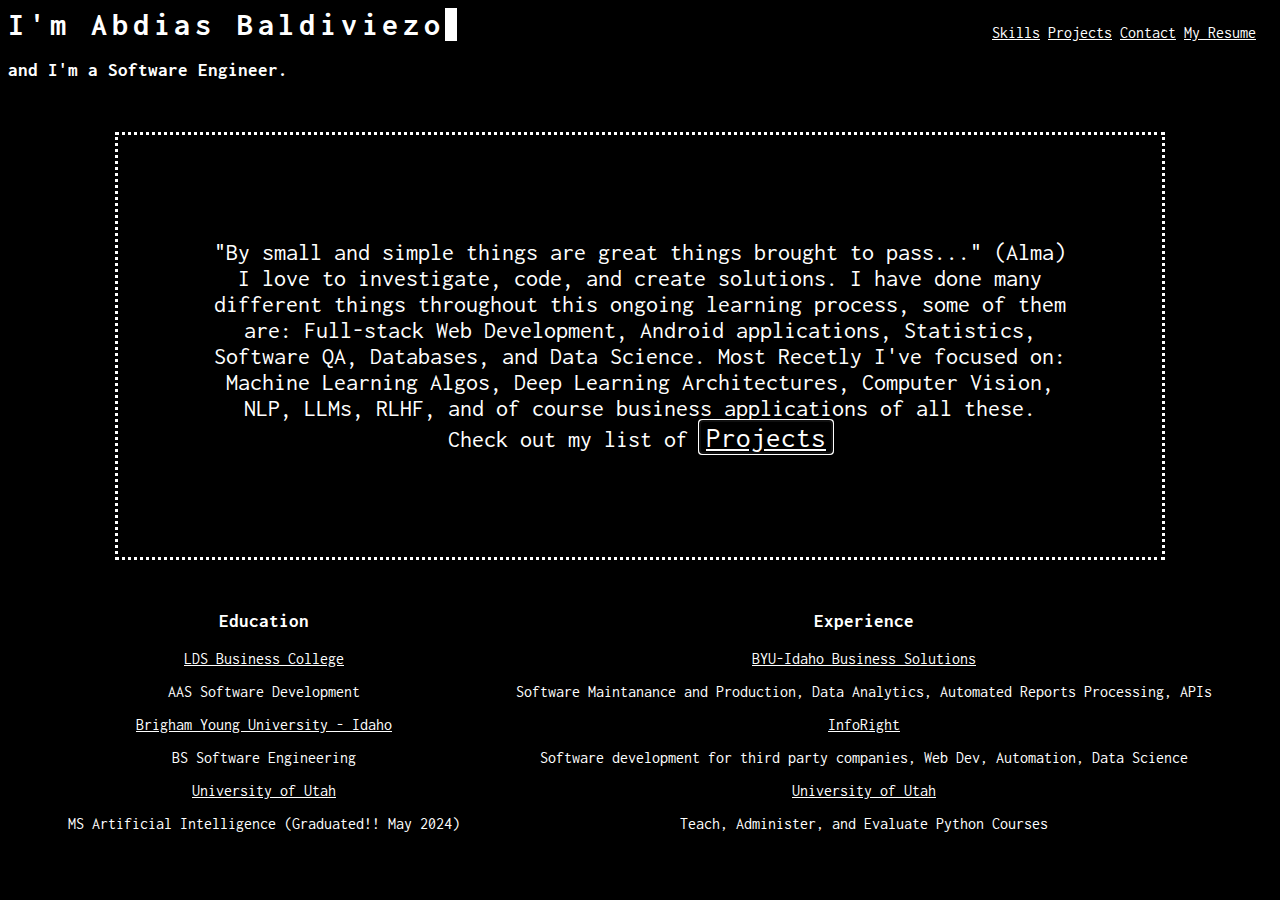
==== commit 293a524f: "nov18" ====
--- a/index.html
+++ b/index.html
@@ -31,11 +31,13 @@
             <p class="">
                 "By small and simple things are great things brought to pass..." (Alma)
                 <br>
-                <br>
                 I love to investigate, code, and create solutions.
                 I have done many different things throughout this ongoing learning process, some of them are:
-                Full-stack Web Development, Android applications, Statistics, Software QA, Databases,
-                Machine Learning, AI, Computer Vision, Data Science, and more.
+                Full-stack Web Development, Android applications, Statistics, Software QA, Databases, and Data Science.
+                Most Recetly I've focused on: Machine Learning Algos, Deep Learning Architectures, Computer Vision,
+                NLP, LLMs, RLHF, and of course business applications of all these.
+                <br>
+                Check out my list of <button type="button" autofocus><a href="projects.html">Projects</a></button>
             </p>
         </div>
         <div class="two-cols">
@@ -46,7 +48,7 @@
                 <a href="https://www.byui.edu/">Brigham Young University - Idaho</a>
                 <p>BS Software Engineering</p>
                 <a href="https://www.utah.edu/">University of Utah</a>
-                <p>MS Artificial Intelligence (May 2024)</p>
+                <p>MS Artificial Intelligence (Graduated!! May 2024)</p>
             </div>
             <div class=" col-item">
                 <h3>Experience</h3>
--- a/index.css
+++ b/index.css
@@ -9,6 +9,13 @@
   display: block;
   text-align: center;
   padding: 1rem;
+}
+button {
+  background-color: black;
+  border-style: none;
+  color: white;
+  font-family: 'Inconsolata', monospace !important;
+  font-size: larger;
 }
 
 a, a:visited, a:hover, a:active {
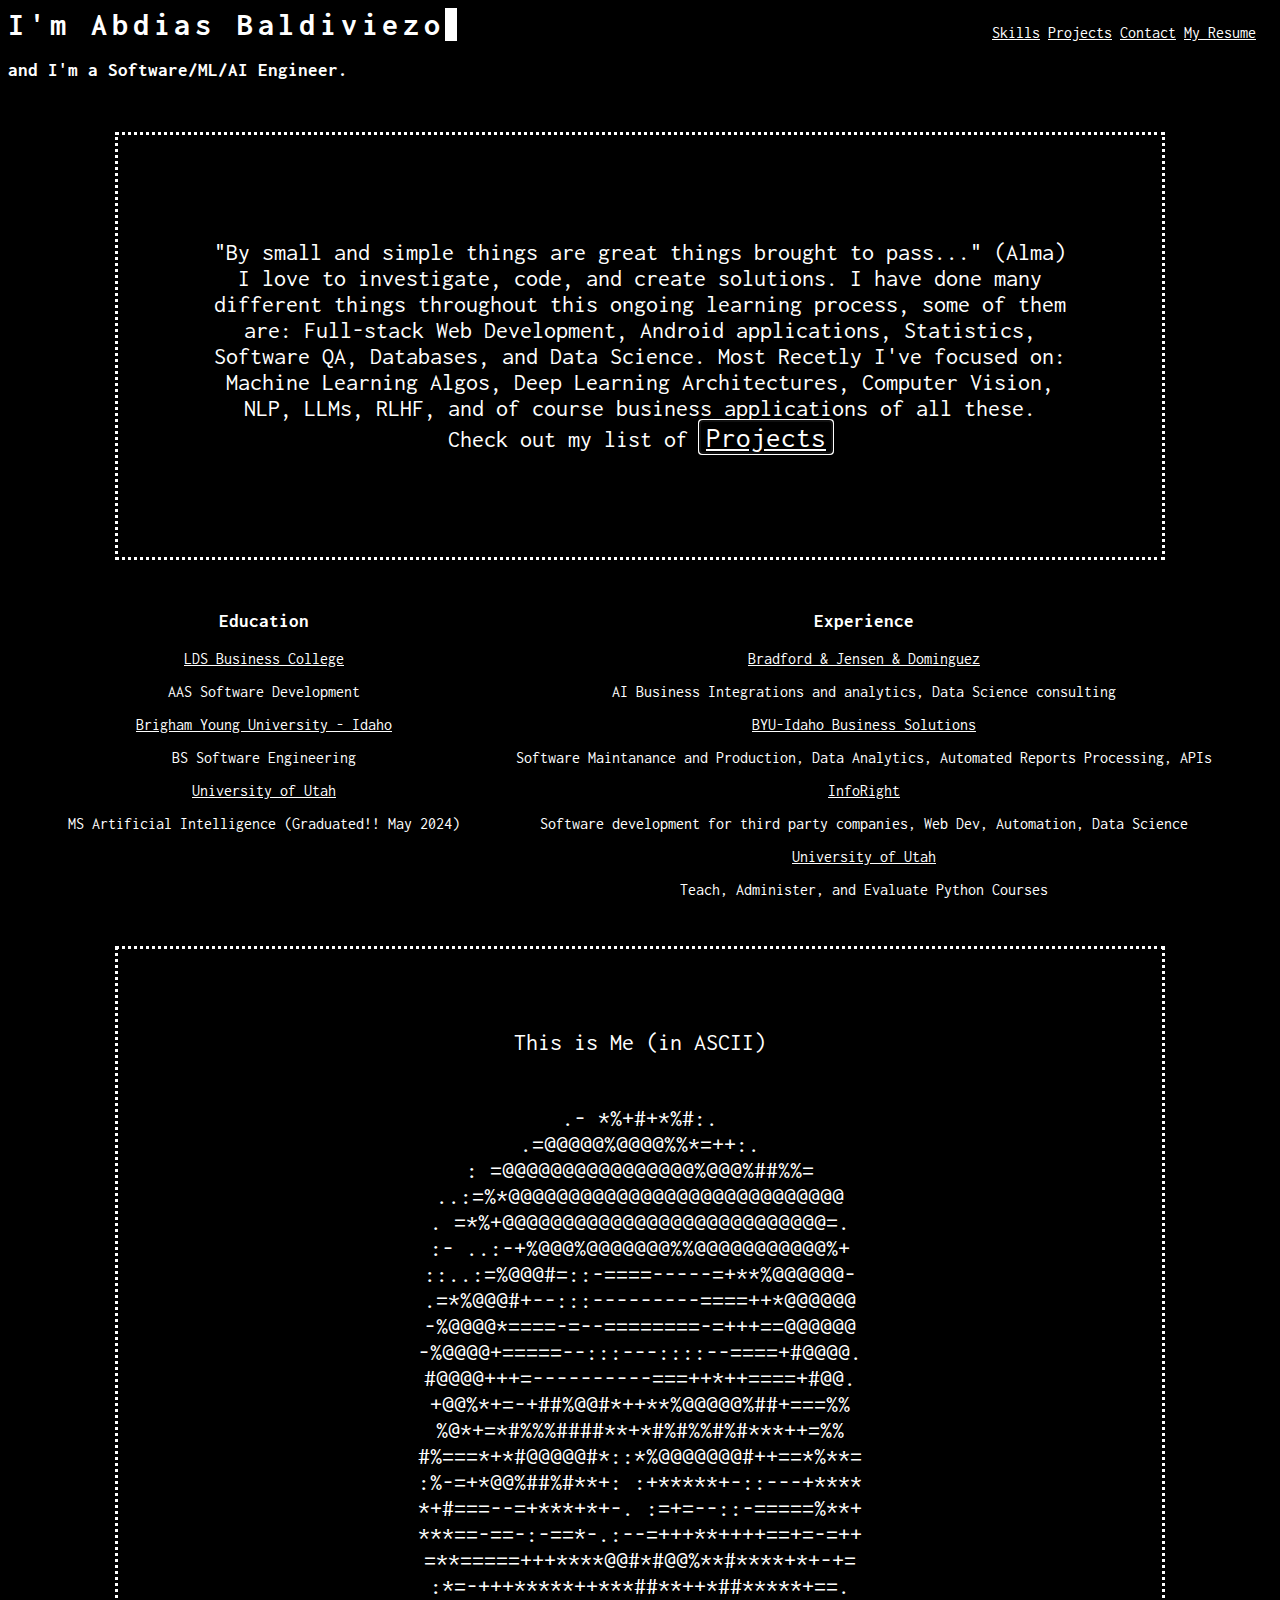
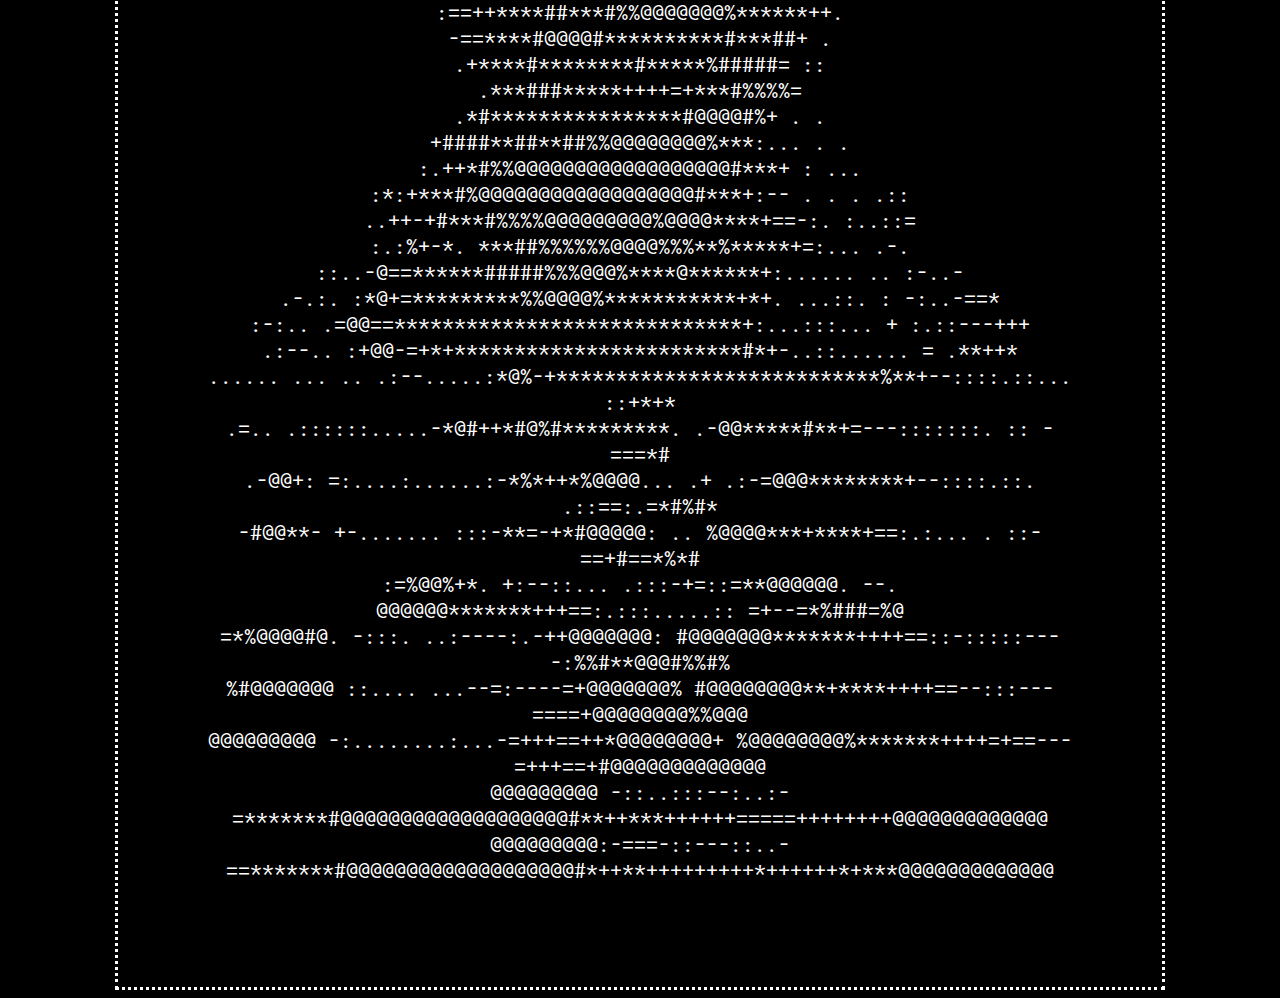
==== commit e0751633: "ascii art and take neon-class out" ====
--- a/index.html
+++ b/index.html
@@ -10,7 +10,7 @@
 	
         <meta charset="utf-8">
         <meta name="viewport" content="width=device-width, initial-scale=1">
-        
+        <script src="./ascii_pic.js" defer></script>
     </head>
     <body class="no-flicker-crt">
         <div class="navbar">
@@ -22,7 +22,7 @@
         <div>
             <div class="typewriter"> <!--crt class ommited here was causing a little lag-->
                 <h1>I'm Abdias Baldiviezo</h1>
-                <h3>and I'm a Software Engineer.</h3>
+                <h3>and I'm a Software/ML/AI Engineer.</h3>
             </div>
         </div>
         <br>
@@ -40,6 +40,7 @@
                 Check out my list of <button type="button" autofocus><a href="projects.html">Projects</a></button>
             </p>
         </div>
+        
         <div class="two-cols">
             <div class=" col-item">
                 <h3>Education</h3>
@@ -52,6 +53,8 @@
             </div>
             <div class=" col-item">
                 <h3>Experience</h3>
+                <a href="">Bradford & Jensen & Dominguez</a>
+                <p>AI Business Integrations and analytics, Data Science consulting</p>
                 <a href="https://www.google.com/maps/dir/43.810816,-111.788032/Lowell+G.+Biddulph+Building,+525+S+Center+St,+Rexburg,+ID+83460/@43.8142691,-111.7910278,16z/data=!3m1!4b1!4m9!4m8!1m1!4e1!1m5!1m1!1s0x53540b011b767fab:0x428b2d1e7390b39c!2m2!1d-111.7852197!2d43.8170801">BYU-Idaho
                     Business Solutions</a>
                 <p>Software Maintanance and Production, Data Analytics, Automated Reports Processing, APIs</p>
@@ -61,5 +64,10 @@
                 <p>Teach, Administer, and Evaluate Python Courses</p>
             </div>
         </div>
+        <div class="dotted-margin">
+            This is Me (in ASCII)
+            <p id="picture">
+            </p>
+        </div>
     </body>
 </html>
